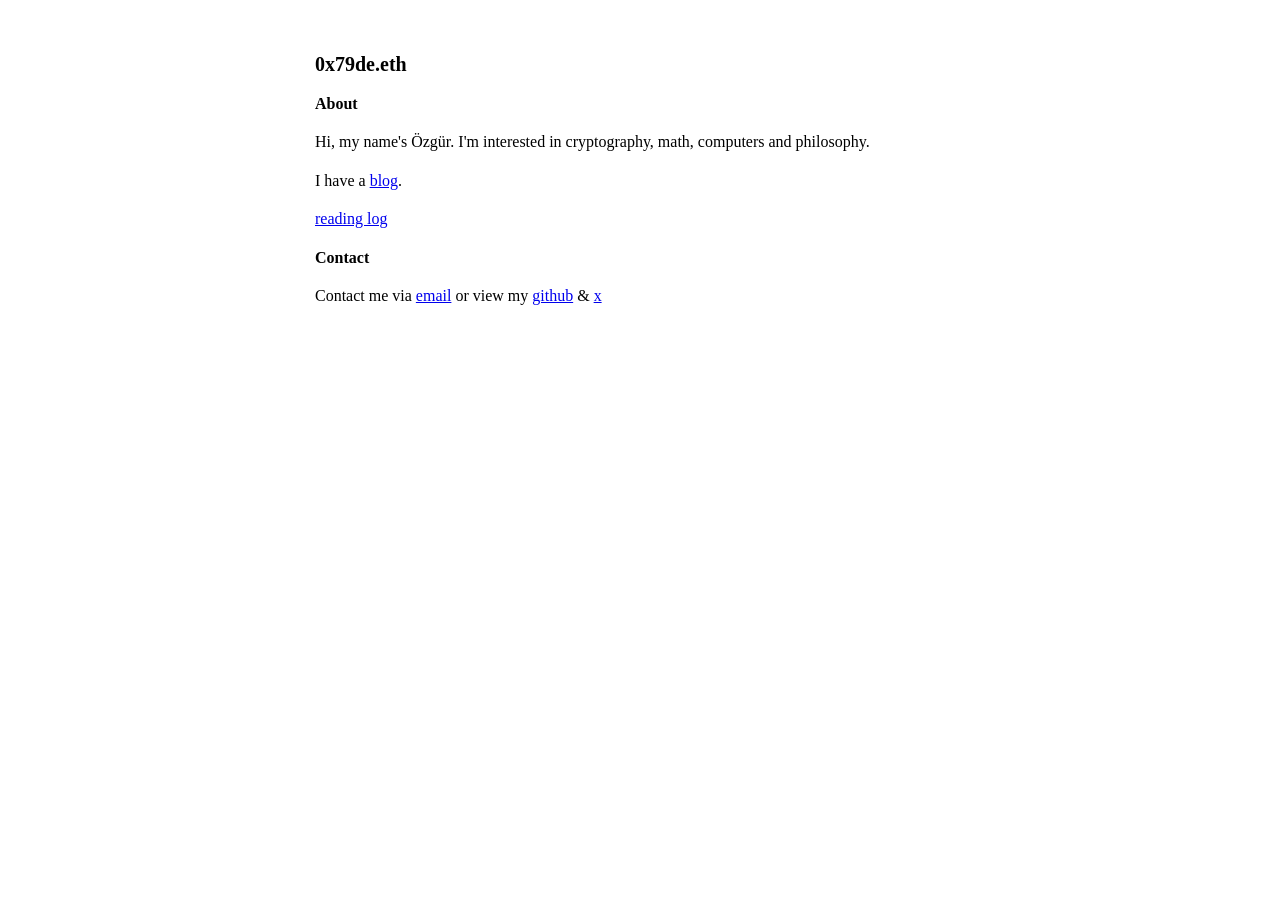
==== index.html @ 8554b6d0 "initial commit" ====
<!DOCTYPE html>
<html lang="en">
<head>
    <meta charset="UTF-8">
    <meta name="viewport" content="width=device-width, initial-scale=1.0">
    <title>0x79de.eth</title>
    <link rel="icon" href="1.png" type="image/png">
    <link rel="stylesheet" href="styles.css">
</head>
<body>
    <div class="container">
        <h1>0x79de.eth</h1>
        <h2>About</h2>
        <p>Hi, my name's Özgür. I'm interested in cryptography, math, computers and philosophy.</p>
        <p>I have a <a href="https://0x79de.github.io/blog/">blog</a>.</p>
        <p><a href="https://0x79de.github.io/reading/">reading log</a></p>
        <h2>Contact</h2>
        <p>Contact me via <a href="mailto:0x79de@gmail.com">email</a> or view my <a href="https://www.github.com/0x79de">github</a> & <a href="https://www.x.com/0x79de">x</a></p>
    </div>
</body>
</html>
---- styles.css ----
body {
    line-height: 1.4;
    font-size: 16px;
    padding: 0 10px;
    margin: 50px auto;
    max-width: 650px;
}

#maincontent {
    max-width: 42em;
    margin: 15px auto;
}

h1 {
    font-size: 1.25em;
    margin-bottom: 0.75em;
}

h2 {
    font-size: 1em;
    margin-bottom: 0.25em;
}
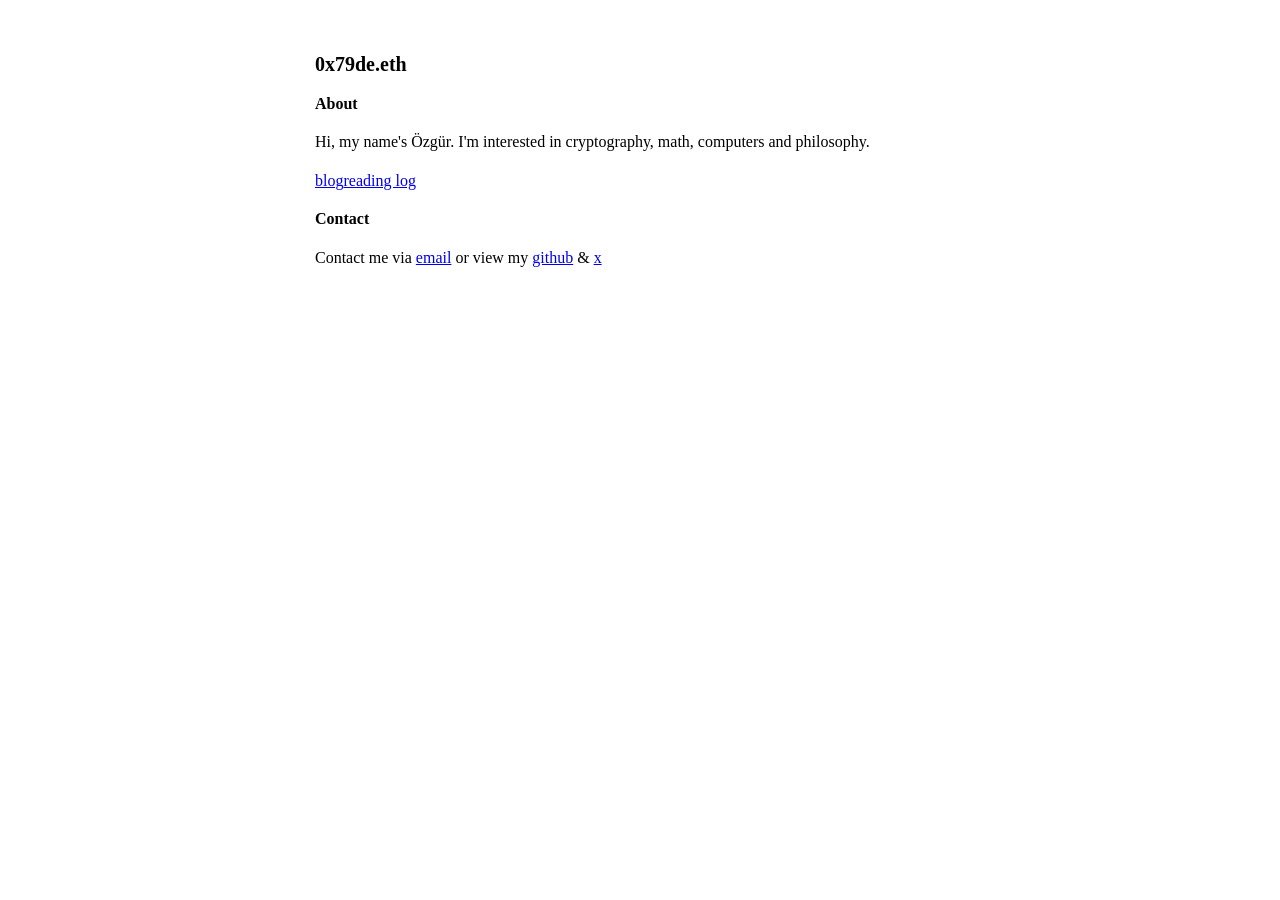
==== commit dd246292: "update" ====
--- a/index.html
+++ b/index.html
@@ -12,8 +12,7 @@
         <h1>0x79de.eth</h1>
         <h2>About</h2>
         <p>Hi, my name's Özgür. I'm interested in cryptography, math, computers and philosophy.</p>
-        <p>I have a <a href="https://0x79de.github.io/blog/">blog</a>.</p>
-        <p><a href="https://0x79de.github.io/reading/">reading log</a></p>
+        <p><a href="https://0x79de.github.io/blog/">blog</a><a href="https://0x79de.github.io/reading/">reading log</a></p>
         <h2>Contact</h2>
         <p>Contact me via <a href="mailto:0x79de@gmail.com">email</a> or view my <a href="https://www.github.com/0x79de">github</a> & <a href="https://www.x.com/0x79de">x</a></p>
     </div>
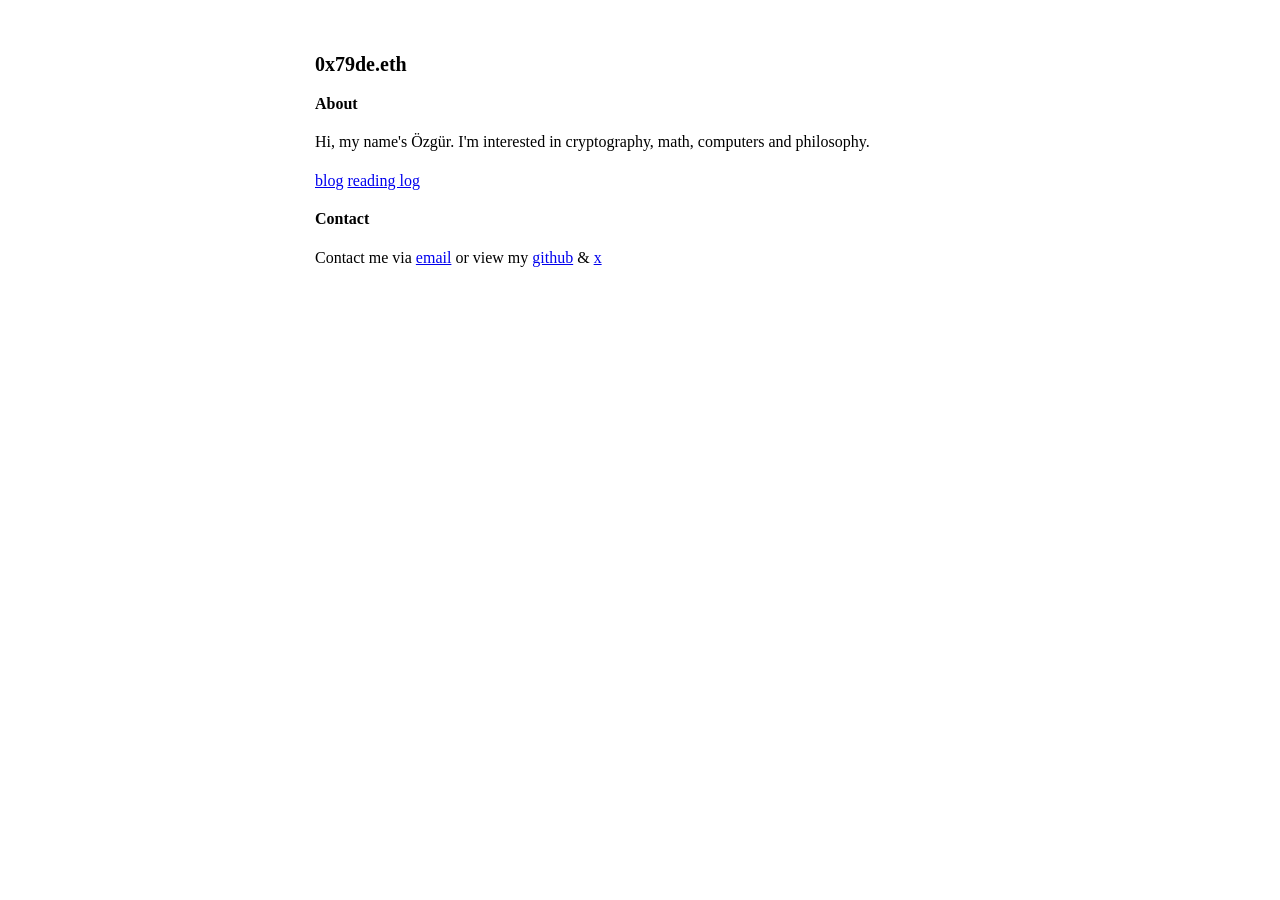
==== commit 560e74b4: "update" ====
--- a/index.html
+++ b/index.html
@@ -12,7 +12,7 @@
         <h1>0x79de.eth</h1>
         <h2>About</h2>
         <p>Hi, my name's Özgür. I'm interested in cryptography, math, computers and philosophy.</p>
-        <p><a href="https://0x79de.github.io/blog/">blog</a><a href="https://0x79de.github.io/reading/">reading log</a></p>
+        <p><a href="https://0x79de.github.io/blog/">blog</a> <a href="https://0x79de.github.io/reading/">reading log</a></p>
         <h2>Contact</h2>
         <p>Contact me via <a href="mailto:0x79de@gmail.com">email</a> or view my <a href="https://www.github.com/0x79de">github</a> & <a href="https://www.x.com/0x79de">x</a></p>
     </div>
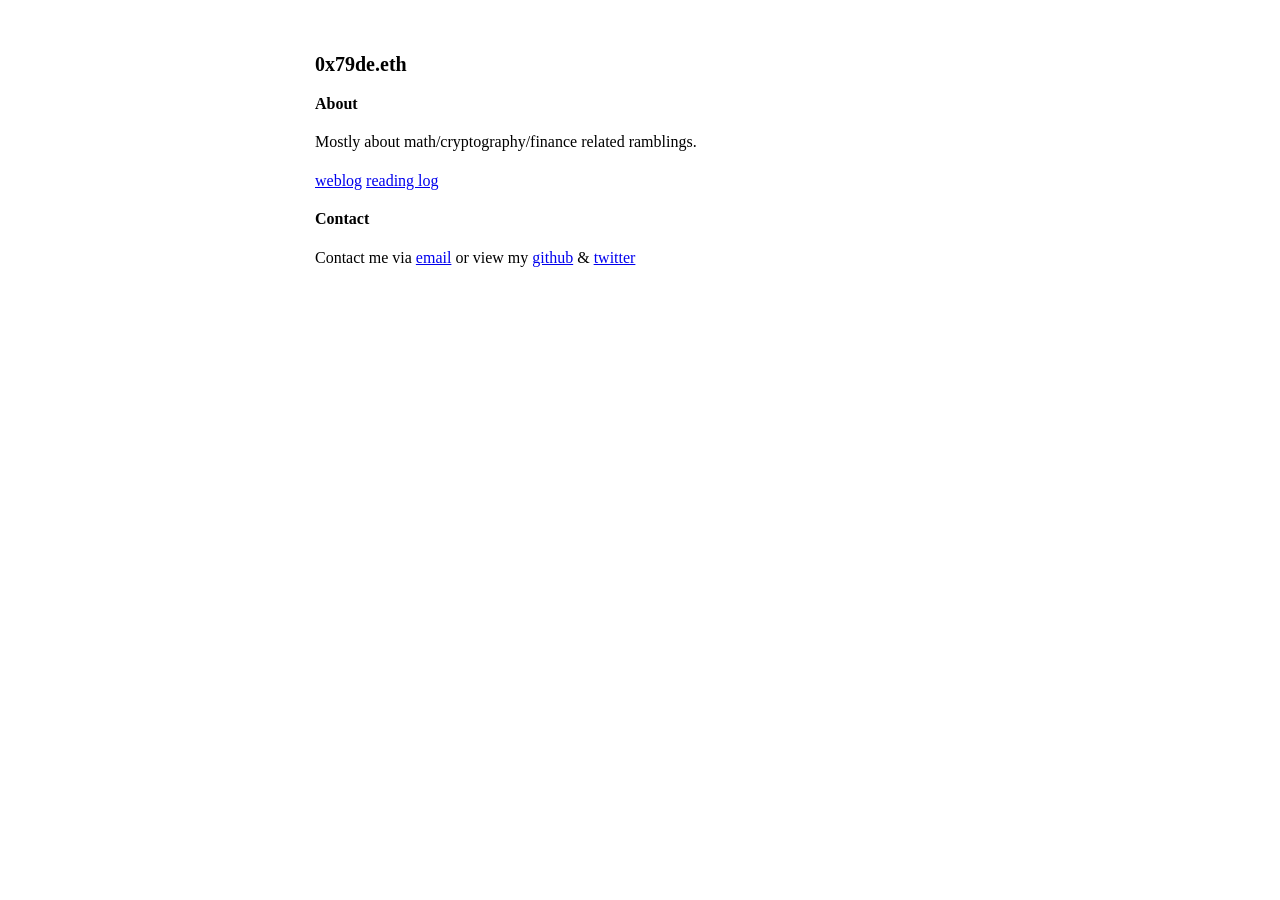
==== commit b9bfb0d8: "initial commit" ====
--- a/index.html
+++ b/index.html
@@ -11,10 +11,10 @@
     <div class="container">
         <h1>0x79de.eth</h1>
         <h2>About</h2>
-        <p>Hi, my name's Özgür. I'm interested in cryptography, math, computers and philosophy.</p>
-        <p><a href="https://0x79de.github.io/blog/">blog</a> <a href="https://0x79de.github.io/reading/">reading log</a></p>
+        <p>Mostly about math/cryptography/finance related ramblings.</p>
+        <p><a href="https://0x79de.github.io/blog/">weblog</a> <a href="https://0x79de.github.io/reading/">reading log</a></p>
         <h2>Contact</h2>
-        <p>Contact me via <a href="mailto:0x79de@gmail.com">email</a> or view my <a href="https://www.github.com/0x79de">github</a> & <a href="https://www.x.com/0x79de">x</a></p>
+        <p>Contact me via <a href="mailto:0x79de@gmail.com">email</a> or view my <a href="https://www.github.com/0x79de">github</a> & <a href="https://www.twitter.com/0x79de">twitter</a></p>
     </div>
 </body>
 </html>
